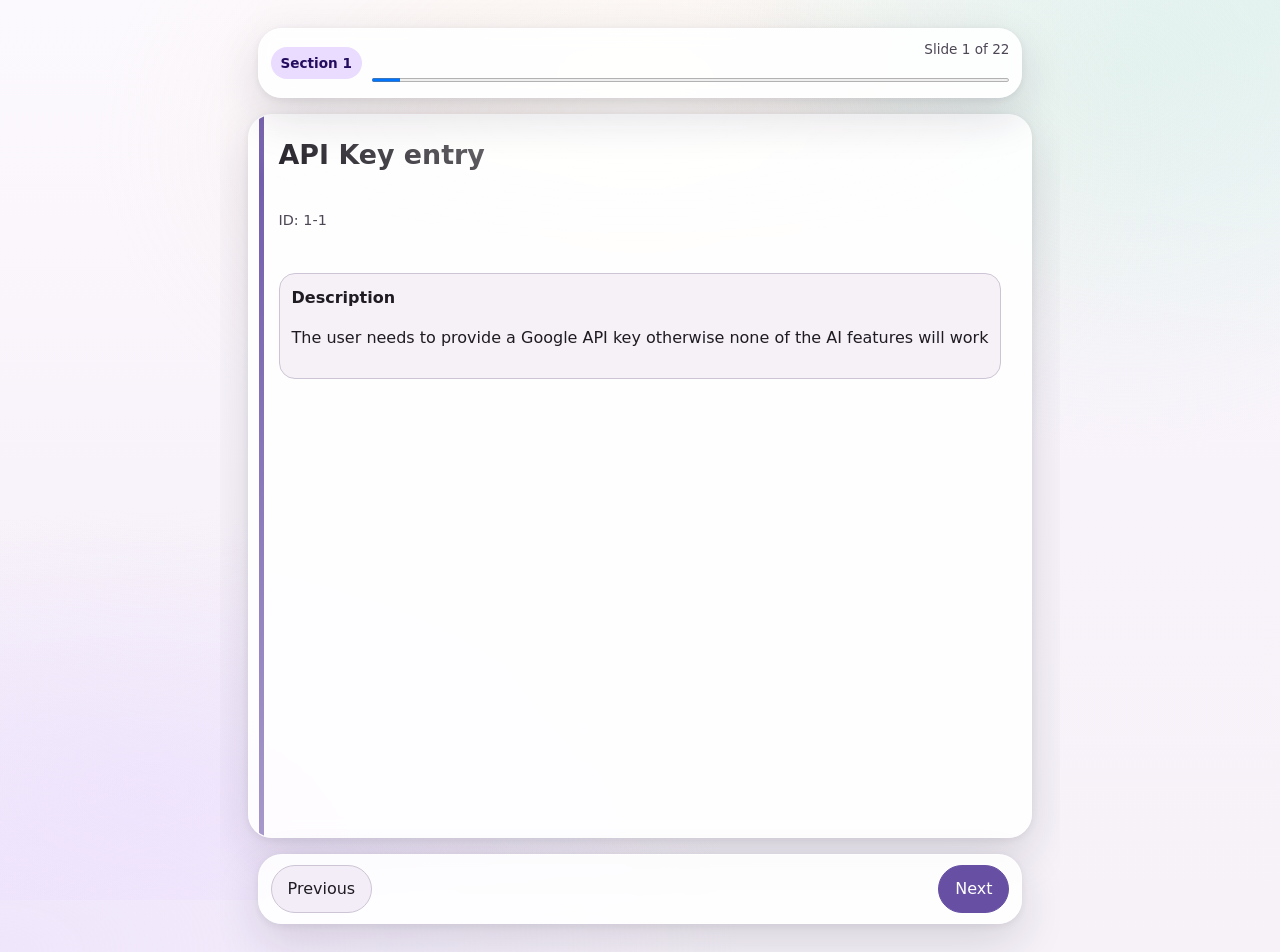
==== index.html @ 77741000 "Build slide-based lesson SPA from plan CSV" ====
<!doctype html>
<html lang="en">
  <head>
    <meta charset="UTF-8" />
    <meta name="viewport" content="width=device-width, initial-scale=1.0" />
    <title>Reflective Practice Lesson</title>
    <link rel="stylesheet" href="styles.css" />
  </head>
  <body>
    <main class="spa" id="app" aria-live="polite">
      <header class="spa__top-nav glass-card">
        <span class="badge" id="sectionBadge">Section</span>
        <div class="progress-wrap">
          <span class="progress-text" id="slideProgress">Slide 0 of 0</span>
          <progress id="slideProgressBar" value="0" max="1"></progress>
        </div>
      </header>

      <section class="slide glass-card" id="slide" aria-label="Lesson slide content">
        <h1 id="slideTitle">Loading lesson…</h1>
        <p class="slide-meta" id="slideMeta"></p>
        <div class="slide-content" id="slideBody"></div>
      </section>

      <footer class="spa__bottom-nav glass-card" aria-label="Slide navigation controls">
        <button class="btn" id="prevBtn" type="button">Previous</button>
        <button class="btn btn--primary" id="nextBtn" type="button">Next</button>
      </footer>
    </main>

    <script src="app.js" defer></script>
  </body>
</html>
---- styles.css ----
/* ==========================================================================
   MATERIAL DESIGN 3 — REFINED + ACCESSIBILITY-HARDENED
   Purple · Emerald · Amber
   Mobile-first · progressive enhancement · compatibility fallbacks
   ========================================================================== */

:root {
  color-scheme: light;

  /* Typography */
  --font-sans: "DM Sans", Inter, ui-sans-serif, system-ui, -apple-system, BlinkMacSystemFont, "Segoe UI", Roboto, "Helvetica Neue", Arial, sans-serif;
  --font-serif: "Fraunces", "Iowan Old Style", "Palatino Linotype", "Book Antiqua", Georgia, serif;

  /* Core MD3-ish palette */
  --md-primary: #6750a4;
  --md-on-primary: #ffffff;
  --md-primary-container: #eadcff;
  --md-on-primary-container: #240d5f;
  --md-primary-dim: #d0bcff;

  --md-secondary: #3f665d;
  --md-on-secondary: #ffffff;
  --md-secondary-container: #d3eee5;
  --md-on-secondary-container: #0e241f;

  --md-tertiary: #a87800;
  --md-on-tertiary: #ffffff;
  --md-tertiary-container: #ffe3ad;
  --md-on-tertiary-container: #2c1c00;

  --md-error: #b3261e;
  --md-on-error: #ffffff;
  --md-error-container: #f9dedc;
  --md-on-error-container: #410e0b;

  --md-surface: #fffbfe;
  --md-on-surface: #1f1b23;
  --md-on-surface-variant: #4d4655;

  --md-surface-low: #f8f3fa;
  --md-surface-container-low: #f6f1f7;
  --md-surface-container: #f3edf7;
  --md-surface-container-high: #ece6f0;
  --md-surface-high: #e9e1ec;
  --md-surface-bright: #fff8fd;

  --md-outline: #7b7385;
  --md-outline-variant: #cdc4d5;

  /* Decorative / derived */
  --focus-ring: #3a78ff;
  --focus-ring-soft: rgba(58, 120, 255, 0.18);
  --selection-bg: #d9ccff;
  --selection-fg: #1f1b23;

  --glass-bg: rgba(255, 255, 255, 0.72);
  --glass-bg-strong: rgba(255, 255, 255, 0.88);
  --glass-border: rgba(255, 255, 255, 0.55);
  --glass-shadow:
    0 18px 48px rgba(27, 18, 47, 0.14),
    0 2px 10px rgba(27, 18, 47, 0.08);

  --shadow-xs: 0 1px 2px rgba(20, 15, 28, 0.08);
  --shadow-sm: 0 2px 8px rgba(20, 15, 28, 0.08);
  --shadow-md:
    0 6px 18px rgba(20, 15, 28, 0.10),
    0 1px 2px rgba(20, 15, 28, 0.06);
  --shadow-lg:
    0 16px 42px rgba(20, 15, 28, 0.12),
    0 2px 10px rgba(20, 15, 28, 0.06);

  --gradient-orb-1: rgba(234, 220, 255, 0.56);
  --gradient-orb-2: rgba(211, 238, 229, 0.46);
  --gradient-orb-3: rgba(255, 227, 173, 0.22);

  --radius-xs: 10px;
  --radius-sm: 12px;
  --radius-md: 16px;
  --radius-lg: 24px;
  --radius-xl: 28px;
  --radius-pill: 999px;

  --ease: cubic-bezier(0.2, 0, 0, 1);
  --dur-short: 180ms;
  --dur-med: 320ms;
  --dur-long: 520ms;

  --region-gap: 12px;
  --touch-target: 48px;

  /* Mobile-first content widths */
  --container-max: 100%;
  --slide-content-max: 100%;

  /* Mobile-first slide height — fills available viewport */
  --slide-fixed-height: calc(100dvh - 148px);

  --lead-size: clamp(1.1rem, 1rem + 0.5vw, 1.55rem);
  --lead-line-height: 1.55;
  --key-point-size: clamp(0.94rem, 0.9rem + 0.2vw, 1.125rem);
  --key-point-line-height: 1.65;
  --callout-size: clamp(0.92rem, 0.88rem + 0.2vw, 1.08rem);
  --action-size: clamp(0.96rem, 0.9rem + 0.25vw, 1.18rem);

  --header-height: 56px;
}

/* ==========================================================================
   RESET & BASE
   ========================================================================== */

*,
*::before,
*::after {
  box-sizing: border-box;
  -webkit-tap-highlight-color: transparent;
}

html {
  -webkit-text-size-adjust: 100%;
  text-size-adjust: 100%;
  background: var(--md-surface-low);
  scroll-behavior: smooth;
  overscroll-behavior: none;
}

body {
  margin: 0;
  min-height: 100vh;
  min-height: 100dvh;
  font-family: var(--font-sans);
  font-size: 1rem;
  line-height: 1.5;
  color: var(--md-on-surface);
  background:
    radial-gradient(1200px 700px at 0% 100%, var(--gradient-orb-1) 0%, transparent 62%),
    radial-gradient(920px 620px at 100% 0%, var(--gradient-orb-2) 0%, transparent 58%),
    radial-gradient(780px 520px at 50% 15%, var(--gradient-orb-3) 0%, transparent 70%),
    linear-gradient(180deg, #fcf9fe 0%, var(--md-surface-low) 50%, #f6f2f8 100%);
  -webkit-font-smoothing: antialiased;
  -moz-osx-font-smoothing: grayscale;
  overflow-x: hidden;
  display: flex;
  flex-direction: column;
  position: relative;
}

body::before,
body::after {
  content: "";
  position: fixed;
  inset: 0;
  pointer-events: none;
  z-index: 0;
}

body::before {
  background:
    radial-gradient(ellipse 56% 44% at 12% 88%, rgba(234, 220, 255, 0.46) 0%, transparent 72%),
    radial-gradient(ellipse 48% 58% at 88% 8%, rgba(211, 238, 229, 0.40) 0%, transparent 72%);
}

body::after {
  background:
    radial-gradient(ellipse 28% 22% at 50% 12%, rgba(255, 255, 255, 0.7) 0%, transparent 70%);
  opacity: 0.8;
}

::selection {
  background: var(--selection-bg);
  color: var(--selection-fg);
}

img,
svg,
video,
canvas {
  display: block;
  max-width: 100%;
}

button,
input,
select,
textarea {
  font: inherit;
  color: inherit;
}

button,
[type="button"],
[type="submit"],
[type="reset"],
[role="button"] {
  cursor: pointer;
  touch-action: manipulation;
  appearance: none;
  -webkit-appearance: none;
}

button:disabled,
input:disabled,
select:disabled,
textarea:disabled {
  cursor: not-allowed;
}

a {
  color: var(--md-primary);
  text-decoration-thickness: 1.5px;
  text-underline-offset: 0.15em;
}

a:hover {
  text-decoration-thickness: 2px;
}

:where(
  a,
  button,
  input,
  select,
  textarea,
  .choice-item,
  .storyboard-link,
  .nav-btn,
  .submit-btn,
  .cta-btn,
  .section-link,
  .menu-toggle,
  .menu-close
):focus-visible {
  outline: 3px solid var(--focus-ring);
  outline-offset: 3px;
  box-shadow: 0 0 0 4px var(--focus-ring-soft);
}

:where(
  a,
  button,
  input,
  select,
  textarea,
  .choice-item,
  .storyboard-link,
  .nav-btn,
  .submit-btn,
  .cta-btn,
  .section-link,
  .menu-toggle,
  .menu-close
):focus:not(:focus-visible) {
  outline: none;
  box-shadow: none;
}

[hidden] {
  display: none !important;
}

/* ==========================================================================
   STORYBOARD FRAME
   ========================================================================== */

body.storyboard-frame::before,
body.storyboard-frame::after {
  display: none;
}

body.storyboard-frame header,
body.storyboard-frame footer {
  display: none;
}

body.storyboard-frame main {
  padding: 0;
  overflow: hidden;
}

body.storyboard-frame #slide-container {
  max-width: none;
  width: 100%;
  height: 100vh;
  height: 100dvh;
  display: flex;
  padding-top: 0;
}

body.storyboard-frame .slide {
  width: 100%;
  height: 100%;
  min-height: 100%;
  max-height: 100%;
  border-radius: 0;
}

/* ==========================================================================
   ICON FONT
   ========================================================================== */

.material-symbols-rounded {
  font-variation-settings: "FILL" 1, "wght" 500, "GRAD" 0, "opsz" 24;
  line-height: 1;
}

.material-symbols-outlined {
  line-height: 1;
}

/* ==========================================================================
   GLASS / PANELS
   ========================================================================== */

header,
footer,
.section-menu,
.avatar-shell,
.api-gate-panel,
.connection-status {
  background: var(--glass-bg);
  border: 1px solid var(--glass-border);
  box-shadow: var(--glass-shadow);
}

@supports ((backdrop-filter: blur(16px)) or (-webkit-backdrop-filter: blur(16px))) {
  header,
  footer,
  .section-menu,
  .avatar-shell,
  .api-gate-panel,
  .connection-status {
    backdrop-filter: blur(16px) saturate(1.05);
    -webkit-backdrop-filter: blur(16px) saturate(1.05);
  }
}

@supports not ((backdrop-filter: blur(16px)) or (-webkit-backdrop-filter: blur(16px))) {
  header,
  footer,
  .section-menu,
  .avatar-shell,
  .api-gate-panel,
  .connection-status {
    background: var(--glass-bg-strong);
  }
}

/* ==========================================================================
   HEADER — compact mobile-first
   ========================================================================== */

header {
  position: relative;
  z-index: 100;
  flex-shrink: 0;
  padding: calc(8px + env(safe-area-inset-top, 0px)) 12px 8px;
  display: flex;
  flex-wrap: wrap;
  align-items: center;
  justify-content: space-between;
  gap: 6px;
  margin: 6px 6px 0;
  border-radius: 18px;
}

.header-left {
  display: flex;
  align-items: center;
  gap: 8px;
  min-width: 0;
}

.header-label {
  font-size: 0.78rem;
  font-weight: 800;
  color: var(--md-on-surface-variant);
  letter-spacing: 0.08em;
  text-transform: uppercase;
  white-space: nowrap;
}

.header-section {
  font-size: 0.78rem;
  font-weight: 600;
  color: var(--md-outline);
  min-width: 0;
  overflow: hidden;
  text-overflow: ellipsis;
  white-space: nowrap;
}

.storyboard-link {
  display: inline-flex;
  align-items: center;
  justify-content: center;
  min-height: var(--touch-target);
  padding: 0 12px;
  font-size: 0.78rem;
  font-weight: 800;
  color: var(--md-primary);
  text-decoration: none;
  border: 1px solid #d8c8ff;
  border: 1px solid color-mix(in srgb, var(--md-primary) 24%, white);
  border-radius: var(--radius-pill);
  background: rgba(234, 220, 255, 0.54);
  box-shadow: var(--shadow-xs);
  transition:
    transform var(--dur-short) var(--ease),
    background var(--dur-short) var(--ease),
    border-color var(--dur-short) var(--ease),
    color var(--dur-short) var(--ease);
}

.storyboard-link:hover,
.storyboard-link:focus-visible {
  background: var(--md-primary-container);
  color: var(--md-on-primary-container);
  border-color: var(--md-primary);
}

.api-config {
  display: inline-flex;
  align-items: center;
  gap: 6px;
  width: 100%;
  flex-wrap: wrap;
}

.api-config label {
  font-size: 0.75rem;
  font-weight: 600;
  color: var(--md-on-surface-variant);
}

.api-config input {
  flex: 1;
  min-width: 0;
  min-height: 40px;
  padding: 0 10px;
  border: 1px solid var(--md-outline-variant);
  border-radius: var(--radius-sm);
  background: rgba(255, 255, 255, 0.9);
  box-shadow: inset 0 1px 0 rgba(255, 255, 255, 0.8);
  font-size: 0.875rem;
}

.api-config input::placeholder {
  color: var(--md-outline);
}

.api-config button {
  min-height: 40px;
  padding: 0 12px;
  border: 1px solid var(--md-outline-variant);
  border-radius: var(--radius-sm);
  background: rgba(255, 255, 255, 0.92);
  font-weight: 700;
  font-size: 0.84rem;
  box-shadow: var(--shadow-xs);
  transition:
    transform var(--dur-short) var(--ease),
    border-color var(--dur-short) var(--ease),
    background var(--dur-short) var(--ease);
}

/* ==========================================================================
   PROGRESS BAR
   ========================================================================== */

.progress-track {
  position: absolute;
  left: 8px;
  right: 8px;
  bottom: 4px;
  height: 3px;
  border-radius: var(--radius-pill);
  background: rgba(121, 116, 126, 0.24);
  overflow: hidden;
}

.progress-fill {
  height: 100%;
  width: 35%;
  background: linear-gradient(90deg, var(--md-primary) 0%, #8d72db 100%);
  border-radius: inherit;
  box-shadow: 0 0 12px rgba(103, 80, 164, 0.25);
  transition: width var(--dur-med) var(--ease);
}

/* ==========================================================================
   MAIN CONTENT AREA — tight mobile padding
   ========================================================================== */

main {
  flex: 1;
  position: relative;
  z-index: 1;
  display: flex;
  justify-content: center;
  align-items: stretch;
  padding: 8px 6px 8px;
  overflow: hidden;
  overscroll-behavior-y: contain;
  -webkit-overflow-scrolling: touch;
  scrollbar-gutter: stable both-edges;
}

#slide-container {
  width: 100%;
  max-width: var(--container-max);
  min-height: 0;
  display: flex;
  flex-direction: column;
  gap: 12px;
  padding-top: 2px;
}

/* ==========================================================================
   SLIDE CARD — mobile-first compact
   ========================================================================== */

.slide {
  --section-accent: var(--md-primary);
  --section-accent-container: #f2eaff;
  --section-on-accent-container: var(--md-on-primary-container);
  --section-tint-soft: #f7f1ff;
  --section-tint-muted: #fcf8ff;

  width: 100%;
  height: var(--slide-fixed-height);
  min-height: var(--slide-fixed-height);
  max-height: var(--slide-fixed-height);
  padding: 20px 16px;
  display: flex;
  flex-direction: column;
  justify-content: flex-start;
  gap: 16px;
  position: relative;
  overflow-x: hidden;
  overflow-y: auto;
  scrollbar-gutter: stable both-edges;

  background: linear-gradient(180deg, rgba(255, 255, 255, 0.92) 0%, rgba(252, 248, 255, 0.98) 100%);
  border: 1px solid #ddd4e7;
  border: 1px solid color-mix(in srgb, var(--section-accent) 16%, var(--md-outline-variant));
  border-radius: 18px;
  box-shadow:
    var(--shadow-md),
    inset 0 1px 0 rgba(255, 255, 255, 0.85);

  opacity: 0;
  animation: slideFadeIn var(--dur-short) var(--ease) forwards;

  transition:
    transform var(--dur-short) var(--ease),
    background var(--dur-med) var(--ease),
    border-color var(--dur-med) var(--ease),
    box-shadow var(--dur-med) var(--ease);
}

.slide::before {
  content: "";
  position: absolute;
  inset: 0 auto 0 0;
  width: 4px;
  background: linear-gradient(180deg, var(--section-accent) 0%, color-mix(in srgb, var(--section-accent) 62%, white) 100%);
  border-radius: 18px 0 0 18px;
  opacity: 0.95;
}

.slide::after {
  content: "";
  position: absolute;
  inset: 0;
  background:
    radial-gradient(600px 180px at 50% 0%, rgba(255, 255, 255, 0.55) 0%, transparent 72%);
  pointer-events: none;
}

.slide.active {
  opacity: 1;
}

@keyframes slideFadeIn {
  from {
    opacity: 0;
    transform: translateY(4px);
  }
  to {
    opacity: 1;
    transform: translateY(0);
  }
}

/* ==========================================================================
   SLIDE THEMES
   ========================================================================== */

.slide[data-theme="dawn"] {
  --section-accent: var(--md-primary);
  --section-accent-container: #f3e9ff;
  --section-on-accent-container: var(--md-on-primary-container);
  --section-tint-soft: #f7f1ff;
  --section-tint-muted: #fcf8ff;
}

.slide[data-theme="sage"] {
  --section-accent: var(--md-secondary);
  --section-accent-container: #e5f7f1;
  --section-on-accent-container: var(--md-on-secondary-container);
  --section-tint-soft: #effaf7;
  --section-tint-muted: #f7fcfa;
}

.slide[data-theme="amber"] {
  --section-accent: var(--md-tertiary);
  --section-accent-container: #ffefca;
  --section-on-accent-container: var(--md-on-tertiary-container);
  --section-tint-soft: #fff7e6;
  --section-tint-muted: #fffbf3;
}

.slide[data-theme="violet"] {
  --section-accent: #7a57b9;
  --section-accent-container: #f1e9ff;
  --section-on-accent-container: #251144;
  --section-tint-soft: #f7f2ff;
  --section-tint-muted: #fcf8ff;
}

/* ==========================================================================
   BADGES / CHIPS / ELEVATED CARDS
   ========================================================================== */

.slide-badge {
  position: relative;
  z-index: 1;
  display: inline-flex;
  align-items: center;
  gap: 6px;
  align-self: flex-start;
  min-height: 30px;
  padding: 4px 10px;
  background: var(--section-accent-container);
  color: var(--section-on-accent-container);
  font-size: 0.72rem;
  font-weight: 800;
  letter-spacing: 0.06em;
  text-transform: uppercase;
  border-radius: var(--radius-pill);
  border: 1px solid #d3c4ef;
  border: 1px solid color-mix(in srgb, var(--section-accent) 26%, var(--section-accent-container));
  box-shadow: var(--shadow-xs);
}

.slide-badge svg {
  width: 12px;
  height: 12px;
  flex-shrink: 0;
}

.md-chip {
  display: inline-flex;
  align-items: center;
  align-self: flex-start;
  min-height: 28px;
  padding: 4px 10px;
  border-radius: var(--radius-pill);
  border: 1px solid #d6cdee;
  border: 1px solid color-mix(in srgb, var(--section-accent) 30%, var(--md-outline-variant));
  background: var(--section-accent-container);
  background: color-mix(in srgb, var(--section-accent-container) 72%, white);
  color: var(--section-on-accent-container);
  font-size: 0.72rem;
  font-weight: 800;
  letter-spacing: 0.02em;
  box-shadow: var(--shadow-xs);
}

.md-elevated-card {
  width: 100%;
  max-width: var(--slide-content-max);
  background: linear-gradient(180deg, rgba(255, 255, 255, 0.96) 0%, rgba(248, 244, 251, 0.98) 100%);
  border-radius: var(--radius-md);
  border: 1px solid #ddd4e7;
  border: 1px solid color-mix(in srgb, var(--section-accent-container) 22%, var(--md-outline-variant));
  box-shadow: var(--shadow-md);
  padding: 12px;
}

.md-segmented-control {
  display: inline-flex;
  align-self: flex-start;
  min-height: 36px;
  border: 1px solid var(--md-outline-variant);
  border-radius: var(--radius-pill);
  background: rgba(243, 237, 247, 0.92);
  overflow: hidden;
  box-shadow: var(--shadow-xs);
}

.md-segment {
  border: 0;
  background: transparent;
  color: var(--md-on-surface-variant);
  font-size: 0.78rem;
  font-weight: 700;
  padding: 6px 12px;
  min-height: 36px;
  transition:
    background var(--dur-short) var(--ease),
    color var(--dur-short) var(--ease);
}

.md-segment.active {
  background: var(--md-primary-container);
  color: var(--md-on-primary-container);
}

/* ==========================================================================
   SLIDE TYPOGRAPHY — tighter on mobile
   ========================================================================== */

.slide-question {
  position: relative;
  z-index: 1;
  font-family: var(--font-serif);
  font-size: clamp(1.2rem, 1.05rem + 0.7vw, 2.2rem);
  font-weight: 550;
  line-height: 1.28;
  color: var(--md-on-surface);
  max-width: 100%;
  padding-bottom: 10px;
  border-bottom: 2px solid rgba(103, 80, 164, 0.16);
  border-bottom: 2px solid color-mix(in srgb, var(--section-accent) 22%, transparent);
  text-wrap: balance;
}

.slide-question strong {
  color: var(--section-accent);
  font-weight: 700;
}

.slide-copy {
  font-size: var(--key-point-size);
  line-height: var(--key-point-line-height);
  max-width: 100%;
  color: var(--md-on-surface);
}

.slide-lead {
  font-size: var(--lead-size);
  line-height: var(--lead-line-height);
  font-weight: 650;
  color: var(--md-on-surface);
  max-width: 100%;
}

.slide-callout {
  font-size: var(--callout-size);
  line-height: 1.6;
  font-weight: 600;
}

.slide-action {
  font-size: var(--action-size);
  line-height: 1.55;
  font-weight: 750;
}

.paired-unit {
  display: grid;
  gap: 10px;
  width: 100%;
  max-width: var(--slide-content-max);
}

.paired-panel-title {
  margin: 0 0 8px;
  font-size: 0.94rem;
  font-weight: 750;
  color: var(--md-on-surface);
}

/* ==========================================================================
   TEXT RENDERERS / REGIONS
   ========================================================================== */

.text-renderer,
.free-response-renderer,
.cta-renderer,
.transition-renderer,
.section-title-renderer,
.pathway-selector-renderer,
.personalisation-renderer,
.drag-drop-layout,
.rubric-grade-renderer,
.pond-game-renderer,
.linking-renderer,
.goals-pyramid,
.activity-321 {
  display: grid;
  gap: var(--region-gap);
  width: 100%;
  max-width: var(--slide-content-max);
}

.text-region {
  display: grid;
  gap: 8px;
  min-width: 0;
  width: 100%;
  max-width: var(--slide-content-max);
}

.text-region > .slide-copy:first-child,
.text-region > .slide-lead:first-child {
  position: relative;
  padding-left: 12px;
}

.text-region > .slide-copy:first-child::before,
.text-region > .slide-lead:first-child::before {
  content: "";
  position: absolute;
  left: 0;
  top: 0.28em;
  bottom: 0.28em;
  width: 3px;
  border-radius: var(--radius-pill);
  background: color-mix(in srgb, var(--section-accent) 78%, white);
}

.text-region-lead {
  border-left: 3px solid rgba(103, 80, 164, 0.34);
  border-left: 3px solid color-mix(in srgb, var(--section-accent) 50%, transparent);
  padding-left: 12px;
}

.text-region-callout,
.text-region-questions,
.text-region-examples,
.text-region-action {
  width: 100%;
  max-width: var(--slide-content-max);
  border-radius: var(--radius-sm);
  padding: 10px 12px;
  box-shadow: var(--shadow-xs);
}

.text-region-callout {
  display: grid;
  grid-template-columns: auto 1fr;
  gap: 8px;
  align-items: start;
  background: var(--md-secondary-container);
  color: var(--md-on-secondary-container);
  border: 1px solid #b7d8cf;
  border: 1px solid color-mix(in srgb, var(--md-secondary) 22%, var(--md-secondary-container));
}

.text-region-callout::before {
  content: "ℹ";
  display: inline-grid;
  place-items: center;
  width: 1.3rem;
  height: 1.3rem;
  margin-top: 0.05rem;
  border-radius: 50%;
  font-weight: 800;
  font-size: 0.85rem;
  background: rgba(255, 255, 255, 0.6);
  color: color-mix(in srgb, var(--md-secondary) 78%, black);
}

.text-region-questions {
  background: var(--section-tint-soft);
  border: 1px solid #dfd0f5;
  border: 1px solid color-mix(in srgb, var(--section-accent) 18%, var(--section-accent-container));
}

.text-region-examples {
  background: var(--section-tint-muted);
  border: 1px dashed #d8cbe9;
  border: 1px dashed color-mix(in srgb, var(--section-accent) 26%, var(--section-accent-container));
}

.text-region-action {
  background: #f4ebff;
  background: color-mix(in srgb, var(--section-accent-container) 64%, white);
  color: var(--section-on-accent-container);
  border: 1px solid #dcc8fb;
  border: 1px solid color-mix(in srgb, var(--section-accent) 24%, var(--section-accent-container));
}

.question-set,
.example-block {
  position: relative;
  padding-left: 20px;
}

.question-set::before,
.example-block::before {
  position: absolute;
  left: 0;
  top: 0.1em;
  width: 1.15rem;
  height: 1.15rem;
  border-radius: 50%;
  display: grid;
  place-items: center;
  font-size: 0.68rem;
  line-height: 1;
  font-weight: 800;
  color: var(--section-on-accent-container);
  background: var(--section-accent-container);
  border: 1px solid #d3c4ef;
  border: 1px solid color-mix(in srgb, var(--section-accent) 28%, var(--section-accent-container));
}

.question-set::before {
  content: "❓";
}

.example-block::before {
  content: "🧩";
}

.label-line {
  display: inline-block;
  margin-right: 4px;
  font-weight: 800;
  color: #5e48a0;
  color: color-mix(in srgb, var(--md-primary) 74%, var(--md-on-surface));
}

/* ==========================================================================
   MEDIA — constrained for mobile
   ========================================================================== */

.slide-media {
  margin: 2px 0 0;
  display: grid;
  gap: 6px;
  width: 100%;
  max-width: var(--slide-content-max);
}

.slide-media-image {
  width: 100%;
  max-width: 100%;
  max-height: min(36vh, 320px);
  object-fit: cover;
  border-radius: var(--radius-sm);
  border: 1px solid rgba(121, 116, 126, 0.24);
  box-shadow: var(--shadow-sm);
}

.slide-media-icon {
  font-size: clamp(4rem, 14vw, 9rem);
  color: var(--section-accent);
  background: var(--section-accent-container);
  background: color-mix(in srgb, var(--section-accent-container) 68%, white);
  border: 1px solid #d4c4f0;
  border: 1px solid color-mix(in srgb, var(--section-accent) 26%, var(--section-accent-container));
  border-radius: var(--radius-sm);
  width: min(100%, 180px);
  aspect-ratio: 1 / 1;
  display: grid;
  place-items: center;
  box-shadow: var(--shadow-sm);
}

.slide-media--bordered {
  padding: 8px;
  background: rgba(236, 230, 240, 0.64);
  border: 1px dashed rgba(121, 116, 126, 0.38);
  border-radius: var(--radius-sm);
}

.slide-media-caption {
  font-size: 0.84rem;
  color: var(--md-on-surface-variant);
  line-height: 1.4;
}

.slide-media-credit {
  font-size: 0.78rem;
}

.fixed-text-block {
  width: 100%;
  max-width: var(--slide-content-max);
  white-space: pre-wrap;
  word-break: break-word;
  font-family: var(--font-sans);
  font-size: clamp(0.9rem, 0.88rem + 0.2vw, 1.125rem);
  line-height: 1.65;
  background: var(--md-surface-container);
  border: 1px solid var(--md-outline-variant);
  border-radius: var(--radius-sm);
  padding: 12px 14px;
  box-shadow: var(--shadow-xs);
}

.icon-chip {
  color: var(--section-on-accent-container);
  background: var(--section-accent-container);
  border: 1px solid #d6c8ef;
  border: 1px solid color-mix(in srgb, var(--section-accent) 18%, var(--section-accent-container));
  border-radius: 50%;
  width: 40px;
  height: 40px;
  display: grid;
  place-items: center;
  font-size: 22px;
  box-shadow: var(--shadow-xs);
}

/* ==========================================================================
   CHOICE LIST — larger touch targets
   ========================================================================== */

.choice-list {
  display: flex;
  flex-direction: column;
  gap: 8px;
  border: 0;
  padding: 0;
  min-inline-size: 0;
  width: 100%;
  max-width: var(--slide-content-max);
}

.choice-item {
  position: relative;
  display: flex;
  align-items: flex-start;
  gap: 12px;
  min-height: var(--touch-target);
  padding: 14px 14px;
  background: rgba(255, 255, 255, 0.88);
  border: 1.5px solid var(--md-outline-variant);
  border-radius: var(--radius-sm);
  cursor: pointer;
  box-shadow: var(--shadow-xs);
  transition:
    transform var(--dur-short) var(--ease),
    background var(--dur-short) var(--ease),
    border-color var(--dur-short) var(--ease),
    box-shadow var(--dur-short) var(--ease);
  -webkit-user-select: none;
  user-select: none;
}

.choice-item:hover {
  border-color: #d7c7fa;
  border-color: color-mix(in srgb, var(--md-primary) 30%, var(--md-outline-variant));
  background: rgba(255, 255, 255, 0.96);
  box-shadow: var(--shadow-sm);
}

.choice-item:active {
  transform: scale(0.992);
}

.choice-item:focus-within {
  border-color: var(--focus-ring);
}

.choice-item[aria-disabled="true"] {
  opacity: 0.65;
  cursor: not-allowed;
}

.choice-input {
  position: absolute;
  width: 1px;
  height: 1px;
  padding: 0;
  margin: -1px;
  overflow: hidden;
  clip-path: inset(50%);
  border: 0;
  white-space: nowrap;
}

.choice-marker {
  width: 22px;
  height: 22px;
  border-radius: 50%;
  border: 2px solid var(--md-outline-variant);
  flex-shrink: 0;
  margin-top: 1px;
  display: flex;
  align-items: center;
  justify-content: center;
  transition:
    border-color var(--dur-short) var(--ease),
    background var(--dur-short) var(--ease),
    box-shadow var(--dur-short) var(--ease);
}

.choice-text {
  font-size: 0.92rem;
  line-height: 1.5;
  color: var(--md-on-surface);
  word-break: break-word;
}

.choice-item.selected {
  background: var(--md-primary-container);
  border-color: var(--md-primary);
}

.choice-item.selected .choice-marker {
  background: var(--md-primary);
  border-color: var(--md-primary);
  box-shadow: 0 0 0 6px rgba(103, 80, 164, 0.10);
}

.choice-item.selected .choice-marker::after {
  content: "";
  width: 8px;
  height: 8px;
  border-radius: 50%;
  background: var(--md-on-primary);
}

.choice-item.selected .choice-text {
  color: var(--md-on-primary-container);
  font-weight: 650;
}

.choice-item.correct {
  background: var(--md-secondary-container);
  border-color: var(--md-secondary);
}

.choice-item.correct .choice-marker {
  background: var(--md-secondary);
  border-color: var(--md-secondary);
  box-shadow: 0 0 0 6px rgba(63, 102, 93, 0.10);
}

.choice-item.correct .choice-marker::after {
  content: "";
  width: 10px;
  height: 10px;
  background:
    url("data:image/svg+xml,%3Csvg xmlns='http://www.w3.org/2000/svg' viewBox='0 0 16 16'%3E%3Cpath d='M3 8l3.5 3.5L13 5' stroke='white' stroke-width='2' fill='none' stroke-linecap='round' stroke-linejoin='round'/%3E%3C/svg%3E")
    center / contain no-repeat;
}

.choice-item.correct .choice-text {
  color: var(--md-on-secondary-container);
  font-weight: 650;
}

.choice-item.incorrect {
  opacity: 0.52;
  border-color: var(--md-outline-variant);
}

/* ==========================================================================
   CTA / SUBMIT BUTTONS — full-width on mobile
   ========================================================================== */

.cta-btn,
.submit-btn {
  display: inline-flex;
  align-items: center;
  justify-content: center;
  align-self: stretch;
  width: 100%;
  min-height: var(--touch-target);
  padding: 12px 18px;
  margin-top: 4px;
  border-radius: var(--radius-pill);
  border: 1px solid var(--md-primary);
  background: linear-gradient(180deg, #7b61c7 0%, var(--md-primary) 100%);
  color: var(--md-on-primary);
  text-decoration: none;
  font-size: 0.92rem;
  font-weight: 800;
  box-shadow:
    0 6px 14px rgba(103, 80, 164, 0.18),
    0 1px 2px rgba(20, 15, 28, 0.08);
  transition:
    transform var(--dur-short) var(--ease),
    filter var(--dur-short) var(--ease),
    box-shadow var(--dur-short) var(--ease);
}

.submit-btn {
  background: linear-gradient(180deg, #4a786d 0%, var(--md-secondary) 100%);
  border-color: var(--md-secondary);
  color: var(--md-on-secondary);
}

.submit-btn.muted {
  background: var(--md-surface-container-high);
  color: var(--md-on-surface);
  border-color: var(--md-outline-variant);
  box-shadow: var(--shadow-xs);
}

.cta-btn:hover,
.submit-btn:hover {
  filter: brightness(1.04);
  box-shadow:
    0 10px 22px rgba(20, 15, 28, 0.16),
    0 1px 2px rgba(20, 15, 28, 0.08);
}

.cta-btn:active,
.submit-btn:active {
  transform: scale(0.98);
}

.cta-subtext {
  margin-top: 6px;
  color: var(--md-on-surface-variant);
  font-size: 0.88rem;
  line-height: 1.45;
}

/* ==========================================================================
   FEEDBACK CARD
   ========================================================================== */

.feedback-card {
  width: 100%;
  max-width: var(--slide-content-max);
  background: var(--md-secondary-container);
  border: 1px solid rgba(63, 102, 93, 0.18);
  border-radius: var(--radius-sm);
  padding: 14px 14px;
  display: none;
  flex-direction: column;
  gap: 6px;
  box-shadow: var(--shadow-sm);
  animation: feedbackIn var(--dur-med) var(--ease) both;
}

.feedback-card.visible {
  display: flex;
}

.feedback-card.error {
  background: var(--md-error-container);
  border-color: rgba(179, 38, 30, 0.26);
  color: var(--md-on-error-container);
}

@keyframes feedbackIn {
  from {
    opacity: 0;
    transform: translateY(8px);
  }
  to {
    opacity: 1;
    transform: translateY(0);
  }
}

.feedback-title {
  font-size: 0.88rem;
  font-weight: 800;
  color: var(--md-on-secondary-container);
}

.feedback-card.error .feedback-title {
  color: var(--md-on-error-container);
}

.feedback-body {
  font-size: 0.88rem;
  line-height: 1.55;
  color: var(--md-on-secondary-container);
}

.feedback-card.error .feedback-body {
  color: var(--md-on-error-container);
}

/* ==========================================================================
   CHAT
   ========================================================================== */

.chat-bubble {
  padding: 12px 14px;
  border-radius: 18px;
  max-width: 94%;
  font-size: 0.94rem;
  line-height: 1.55;
  box-shadow: var(--shadow-xs);
  animation: popIn var(--dur-short) var(--ease) both;
}

.chat-ai {
  background: rgba(255, 255, 255, 0.92);
  border: 1px solid var(--md-outline-variant);
  border-bottom-left-radius: 6px;
  align-self: flex-start;
  color: var(--md-on-surface);
}

.chat-user {
  background: linear-gradient(180deg, #7b61c7 0%, var(--md-primary) 100%);
  color: var(--md-on-primary);
  border: 1px solid var(--md-primary);
  border-bottom-right-radius: 6px;
  align-self: flex-end;
}

/* ==========================================================================
   FOOTER / NAV — compact mobile
   ========================================================================== */

footer {
  position: relative;
  z-index: 100;
  flex-shrink: 0;
  margin: 0 6px 6px;
  padding: 10px 12px calc(10px + env(safe-area-inset-bottom, 0px));
  display: flex;
  justify-content: space-between;
  align-items: center;
  gap: 8px;
  -webkit-user-select: none;
  user-select: none;
  border-radius: 18px;
}

.nav-btn {
  display: inline-flex;
  align-items: center;
  gap: 6px;
  min-height: var(--touch-target);
  padding: 10px 14px;
  border-radius: var(--radius-pill);
  border: 1.5px solid var(--md-outline-variant);
  background: rgba(255, 255, 255, 0.9);
  color: var(--md-on-surface-variant);
  font-size: 0.84rem;
  font-weight: 700;
  box-shadow: var(--shadow-xs);
  transition:
    transform var(--dur-short) var(--ease),
    border-color var(--dur-short) var(--ease),
    background var(--dur-short) var(--ease),
    color var(--dur-short) var(--ease),
    box-shadow var(--dur-short) var(--ease);
}

.nav-btn:hover {
  border-color: #d7c7fa;
  border-color: color-mix(in srgb, var(--md-primary) 30%, var(--md-outline-variant));
  background: rgba(255, 255, 255, 0.98);
  box-shadow: var(--shadow-sm);
}

.nav-btn:active {
  transform: scale(0.985);
}

.nav-btn svg {
  width: 14px;
  height: 14px;
}

.nav-btn .material-symbols-rounded {
  font-size: 18px;
}

.nav-btn.primary {
  background: linear-gradient(180deg, #7b61c7 0%, var(--md-primary) 100%);
  color: var(--md-on-primary);
  border-color: var(--md-primary);
  font-weight: 800;
  box-shadow:
    0 6px 14px rgba(103, 80, 164, 0.18),
    0 1px 2px rgba(20, 15, 28, 0.08);
}

.nav-btn.primary:hover {
  filter: brightness(1.03);
}

.nav-btn:disabled {
  opacity: 0.52;
  box-shadow: none;
}

.slide-counter {
  font-size: 0.78rem;
  color: var(--md-outline);
  font-variant-numeric: tabular-nums;
  white-space: nowrap;
}

.slide-footer {
  margin-top: 8px;
}

.slide-count {
  font-size: 0.92rem;
  letter-spacing: 0.02em;
}

.completion-message {
  margin: 6px 0 0;
  padding: 10px 12px;
  border-radius: var(--radius-sm);
  background: var(--md-primary-container);
  color: var(--md-on-primary-container);
  font-weight: 600;
  font-size: 0.88rem;
  box-shadow: var(--shadow-xs);
}

/* ==========================================================================
   SECTION TRANSITIONS
   ========================================================================== */

#slide-container[data-section-transition] .slide.section-enter {
  animation:
    slideFadeIn var(--dur-short) var(--ease) forwards,
    sectionShift var(--dur-med) var(--ease);
}

#slide-container[data-section-transition="section-1-to-section-2"] .slide.section-enter,
#slide-container[data-section-transition="section-2-to-section-3"] .slide.section-enter,
#slide-container[data-section-transition="section-3-to-section-4"] .slide.section-enter {
  animation:
    slideFadeIn var(--dur-short) var(--ease) forwards,
    sectionPulse 640ms var(--ease);
}

@keyframes sectionShift {
  from {
    filter: saturate(0.95);
  }
  to {
    filter: saturate(1);
  }
}

@keyframes sectionPulse {
  0% {
    box-shadow:
      var(--shadow-md),
      0 0 0 0 rgba(103, 80, 164, 0.20);
  }
  65% {
    box-shadow:
      var(--shadow-md),
      0 0 0 14px rgba(103, 80, 164, 0);
  }
  100% {
    box-shadow:
      var(--shadow-md),
      0 0 0 0 rgba(103, 80, 164, 0);
  }
}

/* ==========================================================================
   GENERIC REVEALS
   ========================================================================== */

@keyframes fadeSlideUp {
  from {
    opacity: 0;
    transform: translateY(6px);
  }
  to {
    opacity: 1;
    transform: translateY(0);
  }
}

@keyframes popIn {
  from {
    opacity: 0;
    transform: translateY(4px);
  }
  to {
    opacity: 1;
    transform: translateY(0);
  }
}

.reveal-step {
  opacity: 0;
}

.reveal-step.revealed {
  animation: fadeSlideUp var(--dur-short) var(--ease) forwards;
}

.delay-1 { animation-delay: 100ms; }
.delay-2 { animation-delay: 200ms; }
.delay-3 { animation-delay: 300ms; }
.delay-4 { animation-delay: 400ms; }

/* ==========================================================================
   APP HELPERS
   ========================================================================== */

.hidden {
  display: none !important;
}

.sr-only {
  position: absolute;
  width: 1px;
  height: 1px;
  padding: 0;
  margin: -1px;
  overflow: hidden;
  clip-path: inset(50%);
  white-space: nowrap;
  border: 0;
}

.accent {
  color: var(--md-primary);
  font-weight: 800;
}

.grounding-intro {
  max-width: 100%;
}

/* ==========================================================================
   INPUTS / TEXTAREAS / SELECTS
   ========================================================================== */

.input-wrap {
  display: grid;
  gap: 10px;
  width: 100%;
  max-width: var(--slide-content-max);
}

textarea,
.linking-renderer select,
.rubric-grade-select,
.api-gate-panel input,
.api-gate-panel select {
  width: 100%;
  min-height: var(--touch-target);
  padding: 10px 12px;
  border-radius: var(--radius-sm);
  border: 1.5px solid var(--md-outline);
  background: rgba(255, 255, 255, 0.94);
  box-shadow: inset 0 1px 0 rgba(255, 255, 255, 0.86);
  font-size: 1rem;
  transition:
    border-color var(--dur-short) var(--ease),
    box-shadow var(--dur-short) var(--ease),
    background var(--dur-short) var(--ease);
}

textarea {
  min-height: 120px;
  resize: vertical;
  line-height: 1.55;
  max-width: 100%;
}

textarea::placeholder,
.api-gate-panel input::placeholder {
  color: var(--md-outline);
}

textarea:focus,
.linking-renderer select:focus,
.rubric-grade-select:focus,
.api-gate-panel input:focus,
.api-gate-panel select:focus {
  border-color: var(--focus-ring);
  outline: none;
  box-shadow:
    0 0 0 4px var(--focus-ring-soft),
    inset 0 1px 0 rgba(255, 255, 255, 0.86);
}

/* ==========================================================================
   GOALS / PYRAMID — stacked on mobile
   ========================================================================== */

.goals-pyramid {
  width: 100%;
  display: grid;
  justify-items: stretch;
  gap: 10px;
}

.goal-tier {
  max-width: none;
  padding: 12px 14px;
  border-radius: 16px;
  background: rgba(255, 255, 255, 0.86);
  border: 1px solid var(--md-outline-variant);
  box-shadow: var(--shadow-sm);
}

/* On mobile, all tiers are full-width for readability */
.goal-tier.top,
.goal-tier.mid,
.goal-tier.base {
  width: 100%;
  justify-self: stretch;
}

/* ==========================================================================
   ACTIVITIES
   ========================================================================== */

.activity-321 {
  display: grid;
  gap: 10px;
}

.activity-item {
  display: grid;
  grid-template-columns: auto 1fr;
  gap: 10px;
  align-items: start;
  padding: 12px 12px;
  border: 1px solid var(--md-outline-variant);
  border-radius: var(--radius-sm);
  background: rgba(255, 255, 255, 0.88);
  box-shadow: var(--shadow-xs);
}

.activity-item h3 {
  margin: 0;
  font-family: var(--font-serif);
  font-size: clamp(1rem, 0.94rem + 0.28vw, 1.3rem);
  line-height: 1.25;
}

.activity-item p {
  margin: 0;
  color: var(--md-on-surface-variant);
  line-height: 1.5;
  font-size: 0.9rem;
}

.activity-item .material-symbols-rounded {
  background: var(--md-primary-container);
  color: var(--md-on-primary-container);
  border-radius: 50%;
  width: 34px;
  height: 34px;
  display: grid;
  place-items: center;
  font-size: 18px;
  box-shadow: var(--shadow-xs);
}

.activity-item[data-tone="secondary"] {
  background: color-mix(in srgb, var(--md-secondary-container) 76%, white);
  border-color: color-mix(in srgb, var(--md-secondary) 28%, var(--md-secondary-container));
}

.activity-item[data-tone="secondary"] .material-symbols-rounded {
  background: color-mix(in srgb, var(--md-secondary) 18%, white);
  color: var(--md-on-secondary-container);
}

.activity-item[data-tone="tertiary"] {
  background: color-mix(in srgb, var(--md-tertiary-container) 78%, white);
  border-color: color-mix(in srgb, var(--md-tertiary) 22%, var(--md-tertiary-container));
}

.activity-item[data-tone="tertiary"] .material-symbols-rounded {
  background: color-mix(in srgb, var(--md-tertiary) 16%, white);
  color: var(--md-on-tertiary-container);
}

/* ==========================================================================
   SECTION MENU / TOGGLE
   ========================================================================== */

.menu-toggle,
.menu-close {
  display: inline-grid;
  place-items: center;
  width: var(--touch-target);
  height: var(--touch-target);
  min-width: var(--touch-target);
  border: 1px solid var(--md-outline-variant);
  border-radius: var(--radius-sm);
  background: rgba(255, 255, 255, 0.92);
  color: var(--md-on-surface);
  box-shadow: var(--shadow-xs);
  transition:
    transform var(--dur-short) var(--ease),
    background var(--dur-short) var(--ease),
    border-color var(--dur-short) var(--ease);
}

.menu-toggle:hover,
.menu-close:hover {
  background: rgba(255, 255, 255, 1);
  border-color: var(--md-primary-dim);
}

.menu-overlay {
  position: fixed;
  inset: 0;
  background: rgba(16, 10, 33, 0.35);
  z-index: 160;
  backdrop-filter: blur(2px);
  -webkit-backdrop-filter: blur(2px);
}

.section-menu {
  position: fixed;
  top: 8px;
  left: 8px;
  width: min(340px, calc(100vw - 16px));
  max-height: calc(100vh - 16px);
  max-height: calc(100dvh - 16px);
  overflow: auto;
  border-radius: 18px;
  padding: 14px;
  z-index: 170;
}

.section-menu-head {
  display: flex;
  align-items: center;
  justify-content: space-between;
  gap: 10px;
  margin-bottom: 10px;
}

.section-nav-list {
  list-style: none;
  display: grid;
  gap: 8px;
  padding: 0;
  margin: 0;
}

.section-link {
  width: 100%;
  text-align: left;
  min-height: var(--touch-target);
  padding: 10px;
  border: 1px solid var(--md-outline-variant);
  border-radius: 12px;
  background: rgba(255, 255, 255, 0.82);
  color: var(--md-on-surface);
  font-size: 0.88rem;
  box-shadow: var(--shadow-xs);
  transition:
    transform var(--dur-short) var(--ease),
    border-color var(--dur-short) var(--ease),
    box-shadow var(--dur-short) var(--ease),
    background var(--dur-short) var(--ease);
}

.section-link small {
  display: block;
  margin-top: 2px;
  color: var(--md-on-surface-variant);
  line-height: 1.4;
  font-size: 0.78rem;
}

.section-link:hover {
  background: rgba(255, 255, 255, 0.94);
  box-shadow: var(--shadow-sm);
}

.section-link.active {
  border-color: var(--md-primary);
  box-shadow:
    0 0 0 2px rgba(103, 80, 164, 0.16),
    var(--shadow-sm);
}

.section-link.done {
  border-color: var(--md-secondary);
}

.section-link[disabled] {
  opacity: 0.55;
  cursor: not-allowed;
  box-shadow: none;
}

/* ==========================================================================
   AVATAR / STATUS / API GATE — inline on mobile
   ========================================================================== */

.avatar-shell {
  --avatar-state: #9d8ac2;
  position: static;
  width: 100%;
  max-width: 100%;
  border-radius: 14px;
  padding: 10px;
  z-index: 120;
  display: flex;
  align-items: center;
  gap: 10px;
}

.avatar-face {
  width: 42px;
  height: 42px;
  flex-shrink: 0;
  border-radius: 50%;
  border: 2.5px solid var(--avatar-state);
  background: radial-gradient(circle at 30% 30%, #ffffff 0 8%, var(--avatar-state) 72%);
  box-shadow:
    inset 0 1px 1px rgba(255, 255, 255, 0.65),
    0 4px 10px rgba(20, 15, 28, 0.12);
}

.avatar-shell.idle       { --avatar-state: #8571c2; }
.avatar-shell.listening  { --avatar-state: #438db3; }
.avatar-shell.thinking   { --avatar-state: #cf9f1f; }
.avatar-shell.responding { --avatar-state: #2d9b74; }

.avatar-shell.listening .avatar-face,
.avatar-shell.thinking .avatar-face,
.avatar-shell.responding .avatar-face {
  animation: pulseAvatar 1.2s ease-in-out infinite;
}

@keyframes pulseAvatar {
  0%, 100% {
    transform: scale(1);
    box-shadow:
      inset 0 1px 1px rgba(255, 255, 255, 0.65),
      0 0 0 0 rgba(0, 0, 0, 0);
  }
  50% {
    transform: scale(1.05);
    box-shadow:
      inset 0 1px 1px rgba(255, 255, 255, 0.65),
      0 0 0 10px color-mix(in srgb, var(--avatar-state) 0%, transparent);
  }
}

.avatar-status {
  font-size: 0.78rem;
  font-weight: 700;
  color: var(--md-on-surface-variant);
}

.thinking-indicator {
  font-size: 0.75rem;
  font-weight: 800;
  letter-spacing: 0.03em;
  opacity: 0;
  animation: fadeThink 900ms ease-in-out infinite alternate;
}

.avatar-shell.thinking .thinking-indicator {
  opacity: 1;
}

@keyframes fadeThink {
  from { opacity: 0.35; }
  to   { opacity: 1; }
}

.connection-status {
  width: 100%;
  max-width: var(--container-max);
  margin: 0 auto 8px;
  padding: 8px 12px;
  border-radius: var(--radius-sm);
  color: var(--md-on-surface-variant);
  font-size: 0.84rem;
}

.connection-status.ok {
  border-color: rgba(45, 155, 116, 0.32);
  color: #155f46;
}

.api-gate {
  position: fixed;
  inset: 0;
  display: grid;
  place-items: center;
  background: rgba(19, 12, 32, 0.5);
  z-index: 200;
}

.api-gate[hidden] {
  display: none;
}

.api-gate-panel {
  width: min(480px, calc(100vw - 24px));
  border-radius: 18px;
  padding: 18px;
  display: grid;
  gap: 10px;
}

.api-gate-model {
  display: flex;
  flex-direction: column;
  gap: 6px;
}

.api-gate-status {
  font-weight: 700;
  font-size: 0.88rem;
}

body.api-locked .nav-btn,
body.api-locked .slide,
body.api-locked .menu-toggle {
  pointer-events: none;
}

body.api-locked .api-gate,
body.api-locked .api-gate * {
  pointer-events: auto;
}

/* ==========================================================================
   SECTION TITLE / GROUNDING / ILO
   ========================================================================== */

.section-title-renderer {
  background-size: cover;
  background-position: center;
  border-radius: 18px;
  padding: 20px 16px;
  min-height: 100%;
  align-content: start;
}

.grounding-chip {
  display: flex;
  align-items: center;
  gap: 6px;
}

.grounding-chip .material-symbols-outlined {
  font-size: 18px;
}

.ilo-stack {
  display: grid;
  gap: 6px;
  margin: 8px 0;
}

.ilo-layer {
  border-radius: 8px;
  padding: 8px 10px;
  background: color-mix(
    in srgb,
    var(--md-primary-container) calc(86% - (var(--ilo-index, 0) * 9%)),
    white
  );
  display: grid;
  gap: 3px;
  box-shadow: var(--shadow-xs);
  font-size: 0.88rem;
}

/* ==========================================================================
   PERSONALISATION / PATHWAYS
   ========================================================================== */

.pathway-selector-renderer .choice-item,
.personalisation-renderer .choice-item {
  display: grid;
  justify-items: start;
  text-align: left;
}

/* ==========================================================================
   DRAG / DROP / LINKING
   ========================================================================== */

.drag-drop-layout {
  display: grid;
  gap: 10px;
}

.drag-drop-board,
.drag-drop-zones {
  display: grid;
  gap: 10px;
  width: 100%;
}

.drag-drop-zone.incomplete .drop-zone-slot {
  border: 1.5px dashed var(--md-error);
  background: color-mix(in srgb, var(--md-error) 7%, white);
}

.prior-reflection-panel {
  width: 100%;
  max-width: var(--slide-content-max);
  padding: 12px;
}

.linking-renderer {
  display: grid;
  gap: 10px;
}

/* ==========================================================================
   RUBRIC / EXEMPLAR / FEEDBACK
   ========================================================================== */

.rubric-grade-renderer {
  display: grid;
  gap: 12px;
}

.rubric-panel,
.rubric-grade-form {
  display: grid;
  gap: 8px;
  padding: 12px;
  border-radius: var(--radius-sm);
  border: 1px solid var(--md-outline-variant);
  background: rgba(255, 255, 255, 0.88);
  box-shadow: var(--shadow-xs);
}

.rubric-panel-title,
.exemplar-title {
  margin: 0;
  font-size: 0.94rem;
  font-weight: 800;
}

.rubric-rationale {
  min-height: 100px;
}

.rubric-feedback-actions {
  display: flex;
  flex-wrap: wrap;
  gap: 8px;
}

.ai-feedback-region {
  margin: 0;
  padding: 10px;
  border-radius: var(--radius-sm);
  border: 1px solid var(--md-outline-variant);
  background: rgba(255, 255, 255, 0.92);
  color: var(--md-on-surface);
  line-height: 1.55;
  font-size: 0.9rem;
}

.exemplar-text {
  max-height: min(36vh, 300px);
  overflow: auto;
  padding: 10px;
  border-radius: var(--radius-sm);
  border: 1px solid #d8caee;
  border: 1px solid color-mix(in srgb, var(--section-accent) 22%, var(--md-outline-variant));
  background: #faf6ff;
  background: color-mix(in srgb, var(--section-accent-container) 22%, white);
  font-size: 0.9rem;
}

/* ==========================================================================
   POND GAME
   ========================================================================== */

.pond-game-renderer {
  display: grid;
  gap: 10px;
}

.pond-canvas {
  width: 100%;
  min-height: 180px;
  border-radius: 12px;
  border: 1px solid var(--md-outline-variant);
  background:
    linear-gradient(180deg, #dff5ff 0%, #caebf9 100%);
  box-shadow: inset 0 1px 0 rgba(255, 255, 255, 0.7);
}

.pond-phase-row {
  display: flex;
  gap: 6px;
  flex-wrap: wrap;
}

.pond-phase-chip {
  min-height: 30px;
  padding: 4px 8px;
  border-radius: var(--radius-pill);
  border: 1px solid var(--md-outline-variant);
  background: rgba(255, 255, 255, 0.84);
  color: var(--md-on-surface-variant);
  font-size: 0.72rem;
  font-weight: 800;
  box-shadow: var(--shadow-xs);
}

.pond-phase-chip.active {
  background: var(--md-primary-container);
  color: var(--md-on-primary-container);
  border-color: var(--md-primary);
}

.pond-phase-chip.done {
  background: var(--md-secondary-container);
  color: var(--md-on-secondary-container);
  border-color: var(--md-secondary);
}

.pond-prompt-snippet {
  font-size: 0.82rem;
  color: var(--md-outline);
}

/* ==========================================================================
   SCROLLBARS — hidden on touch by default
   ========================================================================== */

main,
.slide,
.exemplar-text,
.section-menu {
  scrollbar-width: thin;
  scrollbar-color: rgba(121, 116, 126, 0.55) transparent;
}

.slide::-webkit-scrollbar,
.exemplar-text::-webkit-scrollbar,
.section-menu::-webkit-scrollbar,
main::-webkit-scrollbar {
  width: 6px;
  height: 6px;
}

.slide::-webkit-scrollbar-track,
.exemplar-text::-webkit-scrollbar-track,
.section-menu::-webkit-scrollbar-track,
main::-webkit-scrollbar-track {
  background: transparent;
}

.slide::-webkit-scrollbar-thumb,
.exemplar-text::-webkit-scrollbar-thumb,
.section-menu::-webkit-scrollbar-thumb,
main::-webkit-scrollbar-thumb {
  background-color: rgba(121, 116, 126, 0.48);
  border-radius: 999px;
  border: 1px solid transparent;
  background-clip: padding-box;
}

@media (pointer: coarse) {
  .slide::-webkit-scrollbar,
  .exemplar-text::-webkit-scrollbar,
  .section-menu::-webkit-scrollbar,
  main::-webkit-scrollbar {
    display: none;
  }
}

/* ==========================================================================
   RESPONSIVE — TABLET (600px+)
   ========================================================================== */

@media (min-width: 600px) {
  :root {
    --region-gap: 14px;
    --slide-fixed-height: calc(100dvh - 164px);
  }

  header {
    padding: calc(10px + env(safe-area-inset-top, 0px)) 16px 10px;
    margin: 8px 8px 0;
    border-radius: 20px;
  }

  main {
    padding: 12px 16px 20px;
  }

  .slide {
    padding: 30px 28px;
    gap: 22px;
    border-radius: 22px;
  }

  .slide::before {
    width: 5px;
    border-radius: 22px 0 0 22px;
  }

  .choice-item {
    padding: 16px 18px;
  }

  footer {
    margin: 0 8px 8px;
    padding: 12px 16px calc(12px + env(safe-area-inset-bottom, 0px));
    border-radius: 20px;
  }

  .nav-btn {
    padding: 10px 16px;
    font-size: 0.88rem;
  }

  .cta-btn,
  .submit-btn {
    align-self: flex-start;
    width: fit-content;
    padding: 10px 20px;
  }

  .chat-bubble {
    max-width: 88%;
  }

  .avatar-shell {
    max-width: 420px;
    margin: 0 auto;
  }

  .slide-media-image {
    max-height: min(42vh, 380px);
  }

  .goal-tier.top  { width: min(82%, 680px); justify-self: center; }
  .goal-tier.mid  { width: min(90%, 760px); justify-self: center; }
  .goal-tier.base { width: min(98%, 840px); justify-self: center; }
}

/* ==========================================================================
   RESPONSIVE — SMALL DESKTOP (760px+)
   ========================================================================== */

@media (min-width: 760px) {
  .rubric-grade-renderer {
    grid-template-columns: minmax(0, 1.3fr) minmax(0, 1fr);
    align-items: start;
  }

  .api-config {
    width: auto;
    margin-left: auto;
  }

  .api-config input {
    min-width: 180px;
  }
}

/* ==========================================================================
   RESPONSIVE — DESKTOP (900px+)
   ========================================================================== */

@media (min-width: 900px) {
  :root {
    --container-max: 1320px;
    --slide-content-max: 1180px;
    --region-gap: 16px;
    --slide-fixed-height: clamp(720px, calc(100dvh - 176px), 860px);
  }

  header {
    padding: calc(12px + env(safe-area-inset-top, 0px)) 20px 12px;
    margin: 10px 10px 0;
    border-radius: var(--radius-lg);
    gap: 10px;
  }

  .header-label {
    font-size: 0.875rem;
  }

  .header-section {
    font-size: 0.875rem;
  }

  main {
    padding: 18px 22px 34px;
  }

  .slide {
    padding: 42px 36px;
    gap: 28px;
    border-radius: var(--radius-xl);
    box-shadow:
      var(--shadow-lg),
      inset 0 1px 0 rgba(255, 255, 255, 0.85),
      0 0 28px rgba(103, 80, 164, 0.08);
  }

  .slide::before {
    border-radius: var(--radius-xl) 0 0 var(--radius-xl);
  }

  .slide-question {
    max-width: 36ch;
  }

  .slide-copy {
    max-width: 76ch;
  }

  .slide-lead {
    max-width: 72ch;
  }

  .grounding-intro {
    max-width: 72ch;
  }

  .slide-media-image {
    max-height: min(46vh, 440px);
  }

  .slide-media-icon {
    width: min(100%, 240px);
  }

  .icon-chip {
    width: 48px;
    height: 48px;
    font-size: 28px;
  }

  footer {
    margin: 0 10px 10px;
    padding: 14px 20px calc(14px + env(safe-area-inset-bottom, 0px));
    border-radius: var(--radius-lg);
    gap: 12px;
  }

  .nav-btn {
    padding: 10px 18px;
    font-size: 0.92rem;
  }

  .slide-counter {
    font-size: 0.84rem;
  }

  .drag-drop-layout {
    grid-template-columns: minmax(240px, 1fr) minmax(0, 1.4fr);
    align-items: start;
  }

  .avatar-shell {
    position: fixed;
    top: 76px;
    right: 20px;
    width: 148px;
    max-width: 148px;
    border-radius: 18px;
    padding: 12px;
    display: grid;
    place-items: center;
    gap: 6px;
    flex-direction: column;
  }

  .avatar-face {
    width: 56px;
    height: 56px;
    border: 3px solid var(--avatar-state);
  }

  .avatar-status {
    text-align: center;
  }

  .choice-item {
    padding: 18px 20px;
  }

  .choice-text {
    font-size: 0.97rem;
    line-height: 1.55;
  }

  .slide-badge {
    min-height: 36px;
    padding: 6px 14px;
    font-size: 0.78rem;
  }

  .slide-badge svg {
    width: 14px;
    height: 14px;
  }

  .md-chip {
    min-height: 32px;
    padding: 6px 12px;
    font-size: 0.78rem;
  }

  .md-elevated-card {
    padding: 16px;
  }

  .storyboard-link {
    padding: 0 14px;
    font-size: 0.84rem;
  }

  .section-menu {
    top: 12px;
    left: 12px;
    width: min(360px, calc(100vw - 24px));
    max-height: calc(100dvh - 24px);
    border-radius: 22px;
    padding: 16px;
  }

  .section-title-renderer {
    border-radius: 24px;
    padding: 24px;
  }

  .api-gate-panel {
    width: min(540px, calc(100vw - 32px));
    border-radius: 20px;
    padding: 22px;
  }
}

/* ==========================================================================
   ACCESSIBILITY PREFERENCES
   ========================================================================== */

@media (prefers-reduced-motion: reduce) {
  html {
    scroll-behavior: auto;
  }

  *,
  *::before,
  *::after {
    animation-duration: 1ms !important;
    animation-iteration-count: 1 !important;
    transition-duration: 1ms !important;
    scroll-behavior: auto !important;
  }

  .slide,
  .chat-bubble,
  .feedback-card,
  .avatar-face,
  .reveal-step.revealed {
    transform: none !important;
  }

  .pond-canvas {
    filter: saturate(0.95);
  }
}

@media (prefers-contrast: more) {
  :root {
    --glass-bg: rgba(255, 255, 255, 0.92);
    --glass-bg-strong: rgba(255, 255, 255, 0.98);
    --glass-border: rgba(53, 44, 67, 0.24);
    --focus-ring: #0049d8;
    --focus-ring-soft: rgba(0, 73, 216, 0.18);
  }

  header,
  footer,
  .section-menu,
  .avatar-shell,
  .api-gate-panel,
  .connection-status,
  .slide,
  .choice-item,
  .activity-item,
  .rubric-panel,
  .rubric-grade-form,
  .md-elevated-card,
  .feedback-card,
  .fixed-text-block,
  .chat-ai,
  .chat-user {
    box-shadow: var(--shadow-sm);
  }

  .slide,
  .choice-item,
  .nav-btn,
  .cta-btn,
  .submit-btn,
  .section-link,
  textarea,
  .linking-renderer select,
  .rubric-grade-select,
  .api-gate-panel input,
  .api-gate-panel select {
    border-width: 2px;
  }

  .slide-question {
    border-bottom-color: color-mix(in srgb, var(--section-accent) 40%, transparent);
  }

  .progress-track {
    background: rgba(77, 70, 85, 0.30);
  }
}

@media (forced-colors: active) {
  html,
  body {
    background: Canvas;
    color: CanvasText;
  }

  body::before,
  body::after,
  .menu-overlay {
    display: none !important;
  }

  * {
    text-shadow: none !important;
  }

  header,
  footer,
  .slide,
  .section-menu,
  .avatar-shell,
  .api-gate-panel,
  .connection-status,
  .choice-item,
  .md-elevated-card,
  .activity-item,
  .rubric-panel,
  .rubric-grade-form,
  .feedback-card,
  .fixed-text-block,
  .chat-ai,
  .chat-user,
  .api-config input,
  .api-config button,
  .section-link,
  .nav-btn,
  .storyboard-link,
  .cta-btn,
  .submit-btn,
  textarea,
  .linking-renderer select,
  .rubric-grade-select,
  .pond-canvas {
    background: Canvas !important;
    color: CanvasText !important;
    border-color: ButtonText !important;
    box-shadow: none !important;
    backdrop-filter: none !important;
    -webkit-backdrop-filter: none !important;
  }

  .progress-track {
    background: GrayText !important;
  }

  .progress-fill,
  .nav-btn.primary,
  .cta-btn,
  .submit-btn,
  .choice-item.selected,
  .choice-item.correct,
  .section-link.active,
  .storyboard-link:hover,
  .storyboard-link:focus-visible {
    background: Highlight !important;
    color: HighlightText !important;
    border-color: Highlight !important;
  }

  .choice-marker,
  .icon-chip,
  .activity-item .material-symbols-rounded {
    border-color: ButtonText !important;
    color: CanvasText !important;
    background: Canvas !important;
  }

  .choice-item.incorrect {
    opacity: 1;
  }

  :where(
    a,
    button,
    input,
    select,
    textarea,
    .choice-item,
    .storyboard-link,
    .nav-btn,
    .submit-btn,
    .cta-btn,
    .section-link,
    .menu-toggle,
    .menu-close
  ):focus-visible {
    outline: 2px solid Highlight !important;
    outline-offset: 2px !important;
    box-shadow: none !important;
  }
}

/* ==========================================================================
   HOVER REFINEMENTS — desktop only
   ========================================================================== */

@media (hover: hover) {
  .menu-toggle:hover,
  .menu-close:hover,
  .storyboard-link:hover,
  .nav-btn:hover,
  .section-link:hover,
  .cta-btn:hover,
  .submit-btn:hover {
    transform: translateY(-1px);
  }

  .slide:hover {
    box-shadow:
      0 18px 46px rgba(20, 15, 28, 0.12),
      0 2px 10px rgba(20, 15, 28, 0.06),
      inset 0 1px 0 rgba(255, 255, 255, 0.85),
      0 0 32px rgba(103, 80, 164, 0.08);
  }
}

/* ==========================================================================
   SPA SLIDE PLAYER
   ========================================================================== */

.spa {
  position: relative;
  z-index: 1;
  min-height: 100dvh;
  display: grid;
  grid-template-rows: auto 1fr auto;
  gap: var(--region-gap);
  padding: 12px;
}

.glass-card {
  background: var(--glass-bg-strong);
  border: 1px solid var(--glass-border);
  border-radius: var(--radius-lg);
  box-shadow: var(--glass-shadow);
  backdrop-filter: blur(8px);
}

.spa__top-nav,
.spa__bottom-nav {
  padding: 10px 12px;
  display: flex;
  align-items: center;
  justify-content: space-between;
  gap: 10px;
}

.badge {
  display: inline-flex;
  align-items: center;
  background: var(--md-primary-container);
  color: var(--md-on-primary-container);
  border-radius: var(--radius-pill);
  padding: 6px 10px;
  font-size: 0.85rem;
  font-weight: 700;
}

.progress-wrap {
  min-width: 0;
  flex: 1;
}

.progress-text {
  display: block;
  font-size: 0.85rem;
  color: var(--md-on-surface-variant);
  margin-bottom: 4px;
  text-align: right;
}

progress {
  width: 100%;
  height: 8px;
}

.slide {
  padding: 16px;
  overflow: auto;
}

.slide h1 {
  margin: 0 0 6px;
  font-size: clamp(1.2rem, 1.04rem + 0.8vw, 1.7rem);
}

.slide-meta {
  margin: 0 0 14px;
  color: var(--md-on-surface-variant);
  font-size: 0.9rem;
}

.slide-content {
  display: grid;
  gap: 12px;
}

.block {
  background: var(--md-surface-container-low);
  border: 1px solid var(--md-outline-variant);
  border-radius: var(--radius-md);
  padding: 12px;
}

.block h2 {
  margin: 0 0 8px;
  font-size: 1rem;
}

.block--prompt {
  background: var(--md-secondary-container);
  color: var(--md-on-secondary-container);
}

.block--rubric {
  background: var(--md-tertiary-container);
  color: var(--md-on-tertiary-container);
}

.rubric-list {
  margin: 0;
  padding-left: 20px;
}

.input-label {
  display: block;
  font-weight: 600;
  margin-bottom: 6px;
}

.select,
.chatbot-input {
  width: 100%;
  border-radius: var(--radius-sm);
  border: 1px solid var(--md-outline);
  background: var(--md-surface);
  padding: 10px;
}

.chatbot-note {
  margin-top: 0;
}

.btn {
  min-height: var(--touch-target);
  border-radius: var(--radius-pill);
  border: 1px solid var(--md-outline-variant);
  padding: 0 16px;
  background: var(--md-surface-container);
}

.btn--primary {
  border-color: var(--md-primary);
  background: var(--md-primary);
  color: var(--md-on-primary);
}

.btn--ghost {
  margin: 10px 0;
}

@media (min-width: 768px) {
  .spa {
    max-width: 920px;
    margin: 0 auto;
    padding: 18px;
  }

  .slide {
    padding: 20px;
  }
}
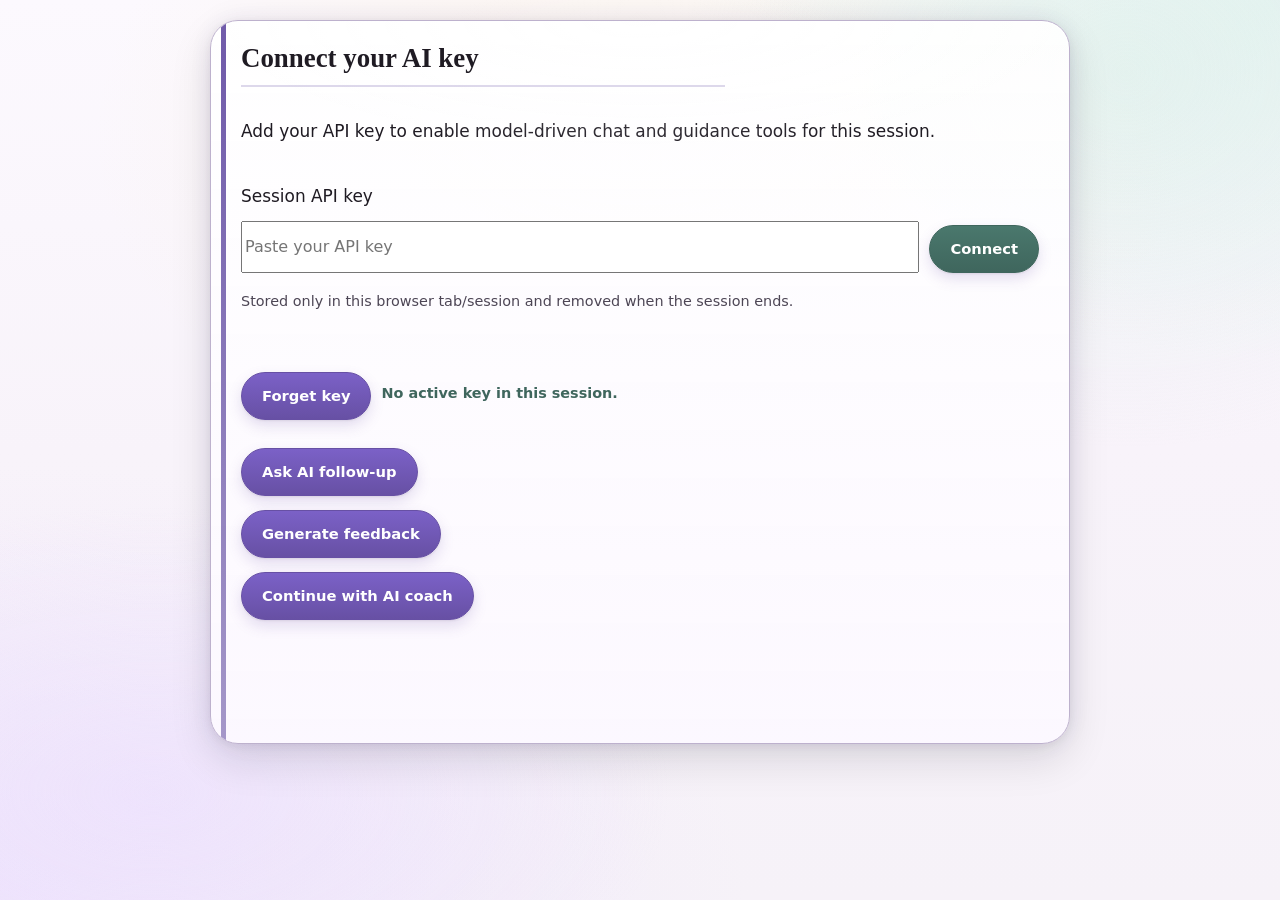
==== commit 434fb9f8: "Add session-scoped API key slide with AI gating and reset" ====
--- a/index.html
+++ b/index.html
@@ -1,33 +1,155 @@
-<!doctype html>
+<!DOCTYPE html>
 <html lang="en">
-  <head>
-    <meta charset="UTF-8" />
-    <meta name="viewport" content="width=device-width, initial-scale=1.0" />
-    <title>Reflective Practice Lesson</title>
-    <link rel="stylesheet" href="styles.css" />
-  </head>
-  <body>
-    <main class="spa" id="app" aria-live="polite">
-      <header class="spa__top-nav glass-card">
-        <span class="badge" id="sectionBadge">Section</span>
-        <div class="progress-wrap">
-          <span class="progress-text" id="slideProgress">Slide 0 of 0</span>
-          <progress id="slideProgressBar" value="0" max="1"></progress>
+<head>
+  <meta charset="UTF-8" />
+  <meta name="viewport" content="width=device-width, initial-scale=1.0" />
+  <title>Reflective Practice Lesson</title>
+  <link rel="stylesheet" href="styles.css" />
+  <style>
+    .api-key-slide { max-width: 860px; margin: 0 auto; }
+    .api-key-form { display: grid; gap: 10px; margin-top: 12px; }
+    .api-key-row { display: flex; gap: 10px; flex-wrap: wrap; }
+    .api-key-row input { flex: 1; min-width: 260px; }
+    .api-help { color: var(--md-on-surface-variant); margin: 8px 0 0; font-size: .9rem; }
+    .api-error { color: var(--md-error); margin: 6px 0 0; font-weight: 600; min-height: 1.3em; }
+    .key-actions { display: flex; gap: 10px; align-items: center; flex-wrap: wrap; margin-top: 10px; }
+    .key-status { font-size: .9rem; color: var(--md-secondary); font-weight: 600; }
+    .ai-area { display: grid; gap: 10px; margin-top: 16px; }
+  </style>
+</head>
+<body>
+  <main>
+    <div id="slide-container">
+      <section class="slide active api-key-slide" aria-labelledby="api-key-title">
+        <div class="text-region">
+          <h1 id="api-key-title" class="slide-question">Connect your AI key</h1>
+          <p class="slide-copy">Add your API key to enable model-driven chat and guidance tools for this session.</p>
+
+          <form class="api-key-form" id="api-key-form" novalidate>
+            <label for="api-key-input" class="slide-copy">Session API key</label>
+            <div class="api-key-row">
+              <input
+                id="api-key-input"
+                name="api-key"
+                type="password"
+                autocomplete="off"
+                spellcheck="false"
+                placeholder="Paste your API key"
+                aria-describedby="api-key-help api-key-error"
+              />
+              <button type="submit" class="submit-btn">Connect</button>
+            </div>
+            <p id="api-key-help" class="api-help">Stored only in this browser tab/session and removed when the session ends.</p>
+            <p id="api-key-error" class="api-error" role="alert" aria-live="polite"></p>
+          </form>
+
+          <div class="key-actions">
+            <button id="forget-key-btn" type="button" class="cta-btn">Forget key</button>
+            <span id="key-status" class="key-status" aria-live="polite"></span>
+          </div>
+
+          <div class="ai-area">
+            <button data-ai-dependent type="button" class="cta-btn">Ask AI follow-up</button>
+            <button data-ai-dependent type="button" class="cta-btn">Generate feedback</button>
+            <button data-ai-dependent type="button" class="cta-btn">Continue with AI coach</button>
+          </div>
         </div>
-      </header>
+      </section>
+    </div>
+  </main>
 
-      <section class="slide glass-card" id="slide" aria-label="Lesson slide content">
-        <h1 id="slideTitle">Loading lesson…</h1>
-        <p class="slide-meta" id="slideMeta"></p>
-        <div class="slide-content" id="slideBody"></div>
-      </section>
+  <script>
+    const SESSION_API_KEY = 'reflectivePracticeSessionApiKey';
+    const MIN_KEY_LENGTH = 12;
 
-      <footer class="spa__bottom-nav glass-card" aria-label="Slide navigation controls">
-        <button class="btn" id="prevBtn" type="button">Previous</button>
-        <button class="btn btn--primary" id="nextBtn" type="button">Next</button>
-      </footer>
-    </main>
+    const modelState = {
+      selectedModel: null,
+      isConnected: false,
+    };
 
-    <script src="app.js" defer></script>
-  </body>
+    const chatState = {
+      messages: [],
+      draft: '',
+    };
+
+    const apiKeyForm = document.getElementById('api-key-form');
+    const apiKeyInput = document.getElementById('api-key-input');
+    const apiKeyError = document.getElementById('api-key-error');
+    const keyStatus = document.getElementById('key-status');
+    const forgetKeyBtn = document.getElementById('forget-key-btn');
+
+    function getStoredKey() {
+      return sessionStorage.getItem(SESSION_API_KEY) || '';
+    }
+
+    function setError(message) {
+      apiKeyError.textContent = message;
+    }
+
+    function clearError() {
+      apiKeyError.textContent = '';
+    }
+
+    function hasValidKey(key) {
+      return typeof key === 'string' && key.trim().length >= MIN_KEY_LENGTH;
+    }
+
+    function setAiDependentControlsEnabled(enabled) {
+      document.querySelectorAll('[data-ai-dependent]').forEach((button) => {
+        button.disabled = !enabled;
+        button.setAttribute('aria-disabled', String(!enabled));
+      });
+    }
+
+    function resetModelAndChatStates() {
+      modelState.selectedModel = null;
+      modelState.isConnected = false;
+      chatState.messages = [];
+      chatState.draft = '';
+    }
+
+    function updateUiFromSessionKey() {
+      const key = getStoredKey();
+      const valid = hasValidKey(key);
+      setAiDependentControlsEnabled(valid);
+      keyStatus.textContent = valid ? 'Key connected for this session.' : 'No active key in this session.';
+      if (valid) {
+        modelState.isConnected = true;
+      }
+    }
+
+    apiKeyForm.addEventListener('submit', (event) => {
+      event.preventDefault();
+      const key = apiKeyInput.value.trim();
+
+      if (!key) {
+        setError('API key is required. Paste your key and try again.');
+        setAiDependentControlsEnabled(false);
+        return;
+      }
+
+      if (key.length < MIN_KEY_LENGTH) {
+        setError(`API key is too short. Use at least ${MIN_KEY_LENGTH} characters.`);
+        setAiDependentControlsEnabled(false);
+        return;
+      }
+
+      sessionStorage.setItem(SESSION_API_KEY, key);
+      clearError();
+      apiKeyInput.value = '';
+      modelState.isConnected = true;
+      updateUiFromSessionKey();
+    });
+
+    forgetKeyBtn.addEventListener('click', () => {
+      sessionStorage.removeItem(SESSION_API_KEY);
+      resetModelAndChatStates();
+      setAiDependentControlsEnabled(false);
+      clearError();
+      keyStatus.textContent = 'Session key forgotten. Model and chat state reset.';
+    });
+
+    updateUiFromSessionKey();
+  </script>
+</body>
 </html>
